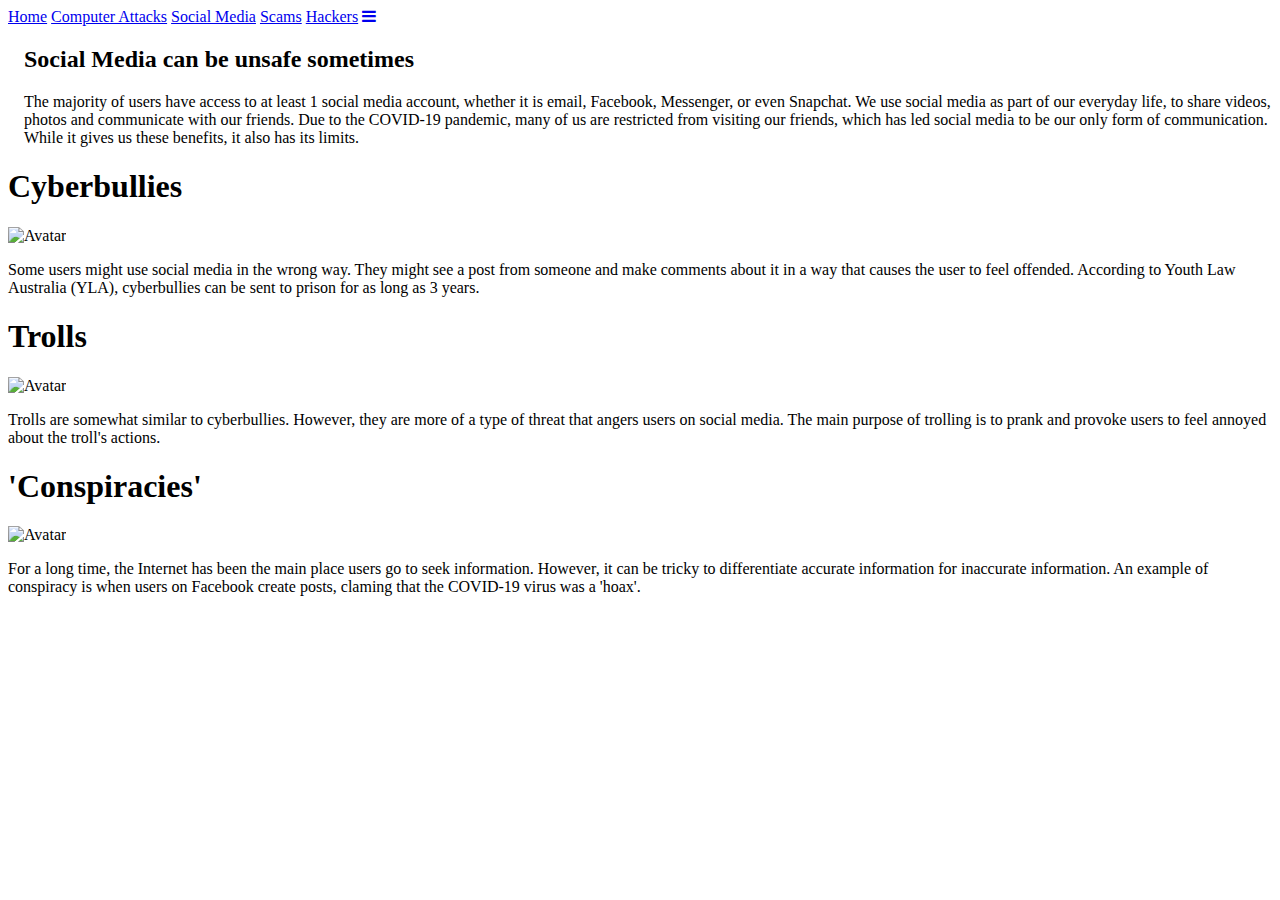
==== cyberbullies.html @ 44ff3830 "add HTML" ====
<!DOCTYPE html>
<html lang="en">
<head>
    <meta charset="UTF-8">
    <meta http-equiv="X-UA-Compatible" content="IE=edge">
    <meta name="viewport" content="width=device-width, initial-scale=1.0">
    <link rel="stylesheet" href="https://cdnjs.cloudflare.com/ajax/libs/font-awesome/4.7.0/css/font-awesome.min.css">
    <link rel="stylesheet" href="styles/design.css">
    <title>Document</title>
</head>
<body class="bully">
    <div class="topnav" id="navTop">
      <a href="index.html">Home</a>
      <a href="malware.html">Computer Attacks</a>
      <a href="cyberbullies.html" class="active">Social Media</a>
      <a href="scam.html">Scams</a>
      <a href="hack.html">Hackers</a>
        
        <a href="javascript:void(0);" class="icon" onclick="myFunction()">
          <i class="fa fa-bars"></i>
        </a>
      </div>
      <div style="padding-left:16px">
        <h2 class="head">Social Media can be unsafe sometimes</h2>
        <p class="caption">The majority of users have access to at least 1 social media account, whether it is email, Facebook, Messenger, or even Snapchat. We use social media as part of our everyday life, to share videos, photos and communicate with our friends. Due to the COVID-19 pandemic, many of us are restricted from visiting our friends, which has led social media to be our only form of communication. While it gives us these benefits, it also has its limits.</p>
      </div>
      <div class="row">
        <div class="column">
          <div class="card">
            <h1>Cyberbullies</h1>
            <img src="styles/images/bully.png" alt="Avatar" style="width:100%; height: 230px;">
            <p>Some users might use social media in the wrong way. They might see a post from someone and make comments about it in a way that causes the user to feel offended. According to Youth Law Australia (YLA), cyberbullies can be sent to prison for as long as 3 years. </p>
          </div>
        </div>

        <div class="column">
          <div class="card">
            <h1>Trolls</h1>
            <img src="styles/images/troll.jpg" alt="Avatar" style="width:100%; height: 230px;">
            <p>Trolls are somewhat similar to cyberbullies. However, they are more of a type of threat that angers users on social media. The main purpose of trolling is to prank and provoke users to feel annoyed about the troll's actions.</p>
          </div>
        </div>

        <div class="column">
          <div class="card">
            <h1>'Conspiracies'</h1>
            <img src="styles/images/conspiracy.jpg" alt="Avatar" style="width:100%; height: 230px;">
            <p>For a long time, the Internet has been the main place users go to seek information. However, it can be tricky to differentiate accurate information for inaccurate information. An example of conspiracy is when users on Facebook create posts, claming that the COVID-19 virus was a 'hoax'.</p>
          </div>
        </div>

        
        
      </div>  

    
    <script src="scripts/nav.js"></script>
    
</body>
</html>
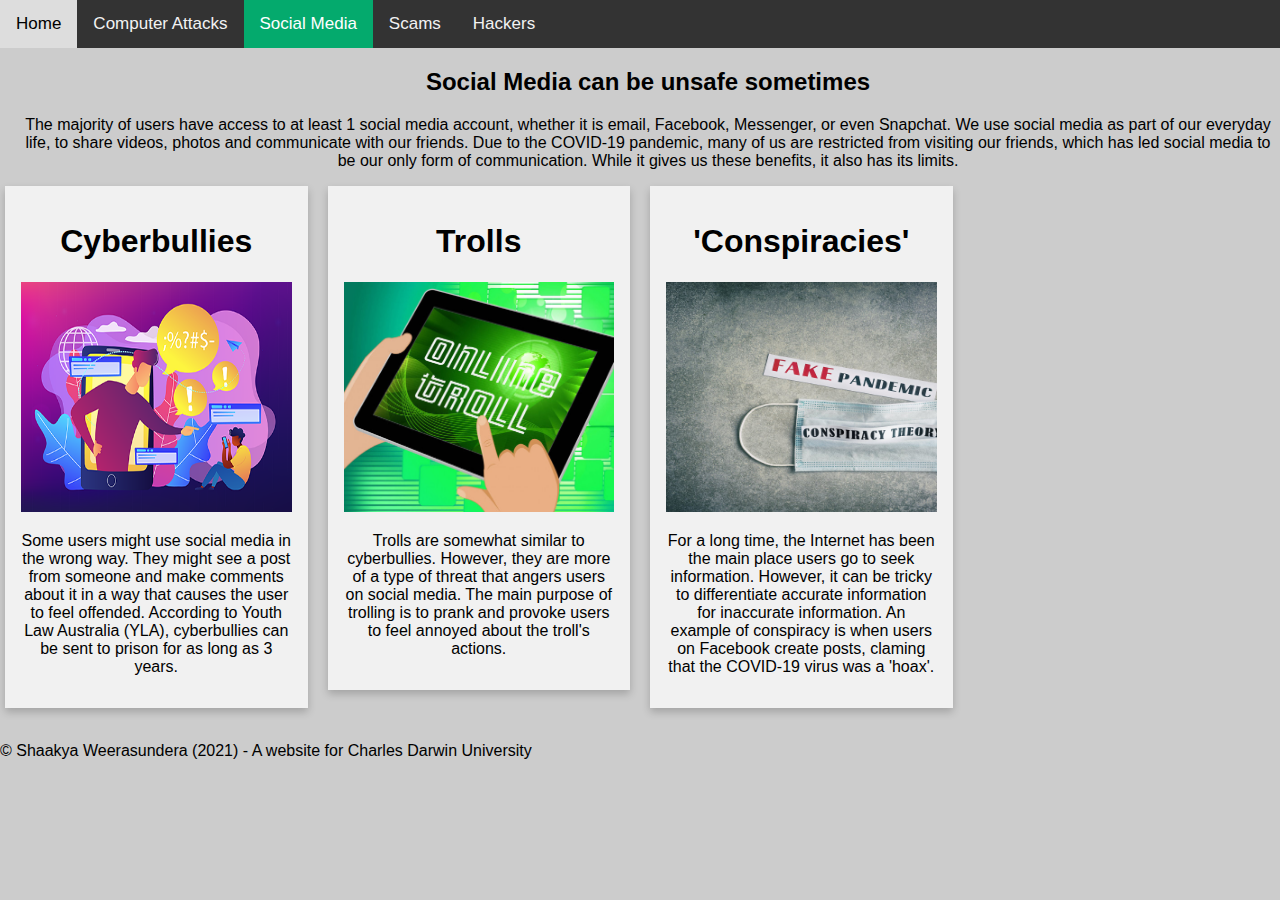
==== commit 2c3b2737: "footer" ====
--- a/cyberbullies.html
+++ b/cyberbullies.html
@@ -51,10 +51,16 @@
 
         
         
-      </div>  
+      </div>
+    <br>
+<section>
+  <footer>
+    <p>&copy; Shaakya Weerasundera (2021) - A website for Charles Darwin University</p>
+  </footer>
+</section>
 
     
     <script src="scripts/nav.js"></script>
     
 </body>
-</html>+</html>
--- a/styles/design.css
+++ b/styles/design.css
@@ -0,0 +1,129 @@
+body {
+    margin: 0;
+    font-family: Arial, Helvetica, sans-serif;
+    /*
+    background-size: cover;
+    background-repeat: no-repeat;
+    background-attachment: fixed;
+    */
+
+  }
+
+.home {
+  /* home background image */
+  background-color:rgba(0, 0, 0, 0.2);
+}
+.attack {
+  /* attack background image */
+  background-color:rgba(0, 0, 0, 0.2);
+}
+
+.bully {
+  /* bully background image */
+  background-color:rgba(0, 0, 0, 0.2);
+}
+
+.scam {
+  background-color:rgba(0, 0, 0, 0.2);
+}
+
+.hack {
+  background-color:rgba(0, 0, 0, 0.2);
+}
+
+.head, .caption {
+  text-align: center;
+}
+  
+  .topnav {
+    overflow: hidden;
+    background-color: #333;
+  }
+  
+  .topnav a {
+    float: left;
+    display: block;
+    color: #f2f2f2;
+    text-align: center;
+    padding: 14px 16px;
+    text-decoration: none;
+    font-size: 17px;
+  }
+  
+  .topnav a:hover {
+    background-color: #ddd;
+    color: black;
+  }
+  
+  .topnav a.active {
+    background-color: #04AA6D;
+    color: white;
+  }
+  
+  .topnav .icon {
+    display: none;
+  }
+  
+  @media screen and (max-width: 600px) {
+    .topnav a:not(:first-child) {display: none;}
+    .topnav a.icon {
+      float: right;
+      display: block;
+    }
+  }
+  
+  @media screen and (max-width: 600px) {
+    .topnav.responsive {position: relative;}
+    .topnav.responsive .icon {
+      position: absolute;
+      right: 0;
+      top: 0;
+    }
+    .topnav.responsive a {
+      float: none;
+      display: block;
+      text-align: left;
+    }
+  }
+
+  * {
+    box-sizing: border-box;
+  }
+  
+  body {
+    font-family: Arial, Helvetica, sans-serif;
+  }
+  
+  /* Float four columns side by side */
+  .column {
+    float: left;
+    width: 25%;
+    padding: 0 10px;
+  }
+  
+  /* Remove extra left and right margins, due to padding */
+  .row {margin: 0 -5px;}
+  
+  /* Clear floats after the columns */
+  .row:after {
+    content: "";
+    display: table;
+    clear: both;
+  }
+  
+  /* Responsive columns */
+  @media screen and (max-width: 600px) {
+    .column {
+      width: 100%;
+      display: block;
+      margin-bottom: 20px;
+    }
+  }
+  
+  /* Style the counter cards */
+  .card {
+    box-shadow: 0 4px 8px 0 rgba(0, 0, 0, 0.2);
+    padding: 16px;
+    text-align: center;
+    background-color: #f1f1f1;
+  }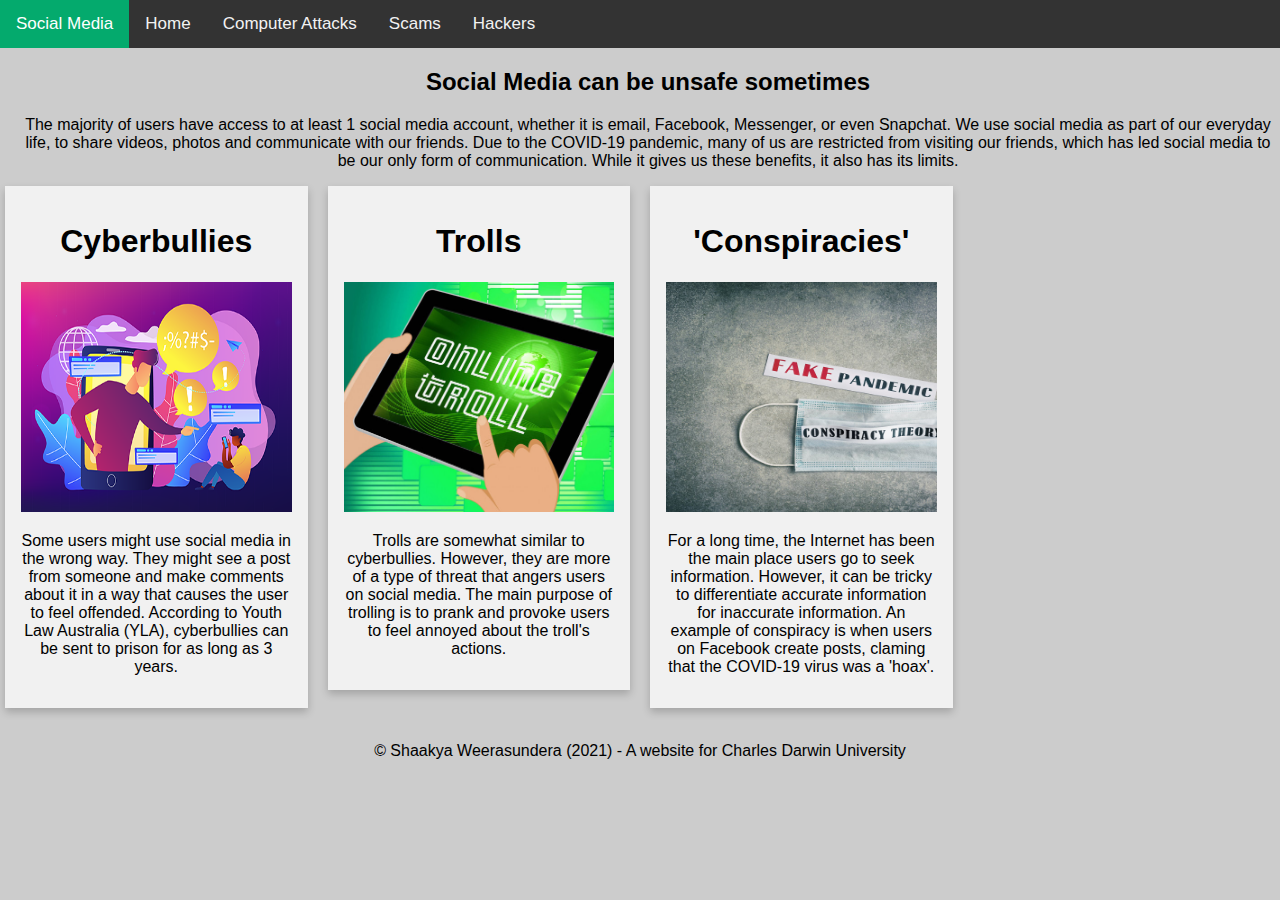
==== commit d8bcdbb5: "Update cyberbullies.html" ====
--- a/cyberbullies.html
+++ b/cyberbullies.html
@@ -10,9 +10,9 @@
 </head>
 <body class="bully">
     <div class="topnav" id="navTop">
+      <a href="cyberbullies.html" class="active">Social Media</a>
       <a href="index.html">Home</a>
       <a href="malware.html">Computer Attacks</a>
-      <a href="cyberbullies.html" class="active">Social Media</a>
       <a href="scam.html">Scams</a>
       <a href="hack.html">Hackers</a>
         
--- a/styles/design.css
+++ b/styles/design.css
@@ -29,6 +29,11 @@
 
 .hack {
   background-color:rgba(0, 0, 0, 0.2);
+}
+
+footer {
+    text-align: center;
+    justify-content: center;
 }
 
 .head, .caption {
@@ -126,4 +131,4 @@
     padding: 16px;
     text-align: center;
     background-color: #f1f1f1;
-  }+  }
